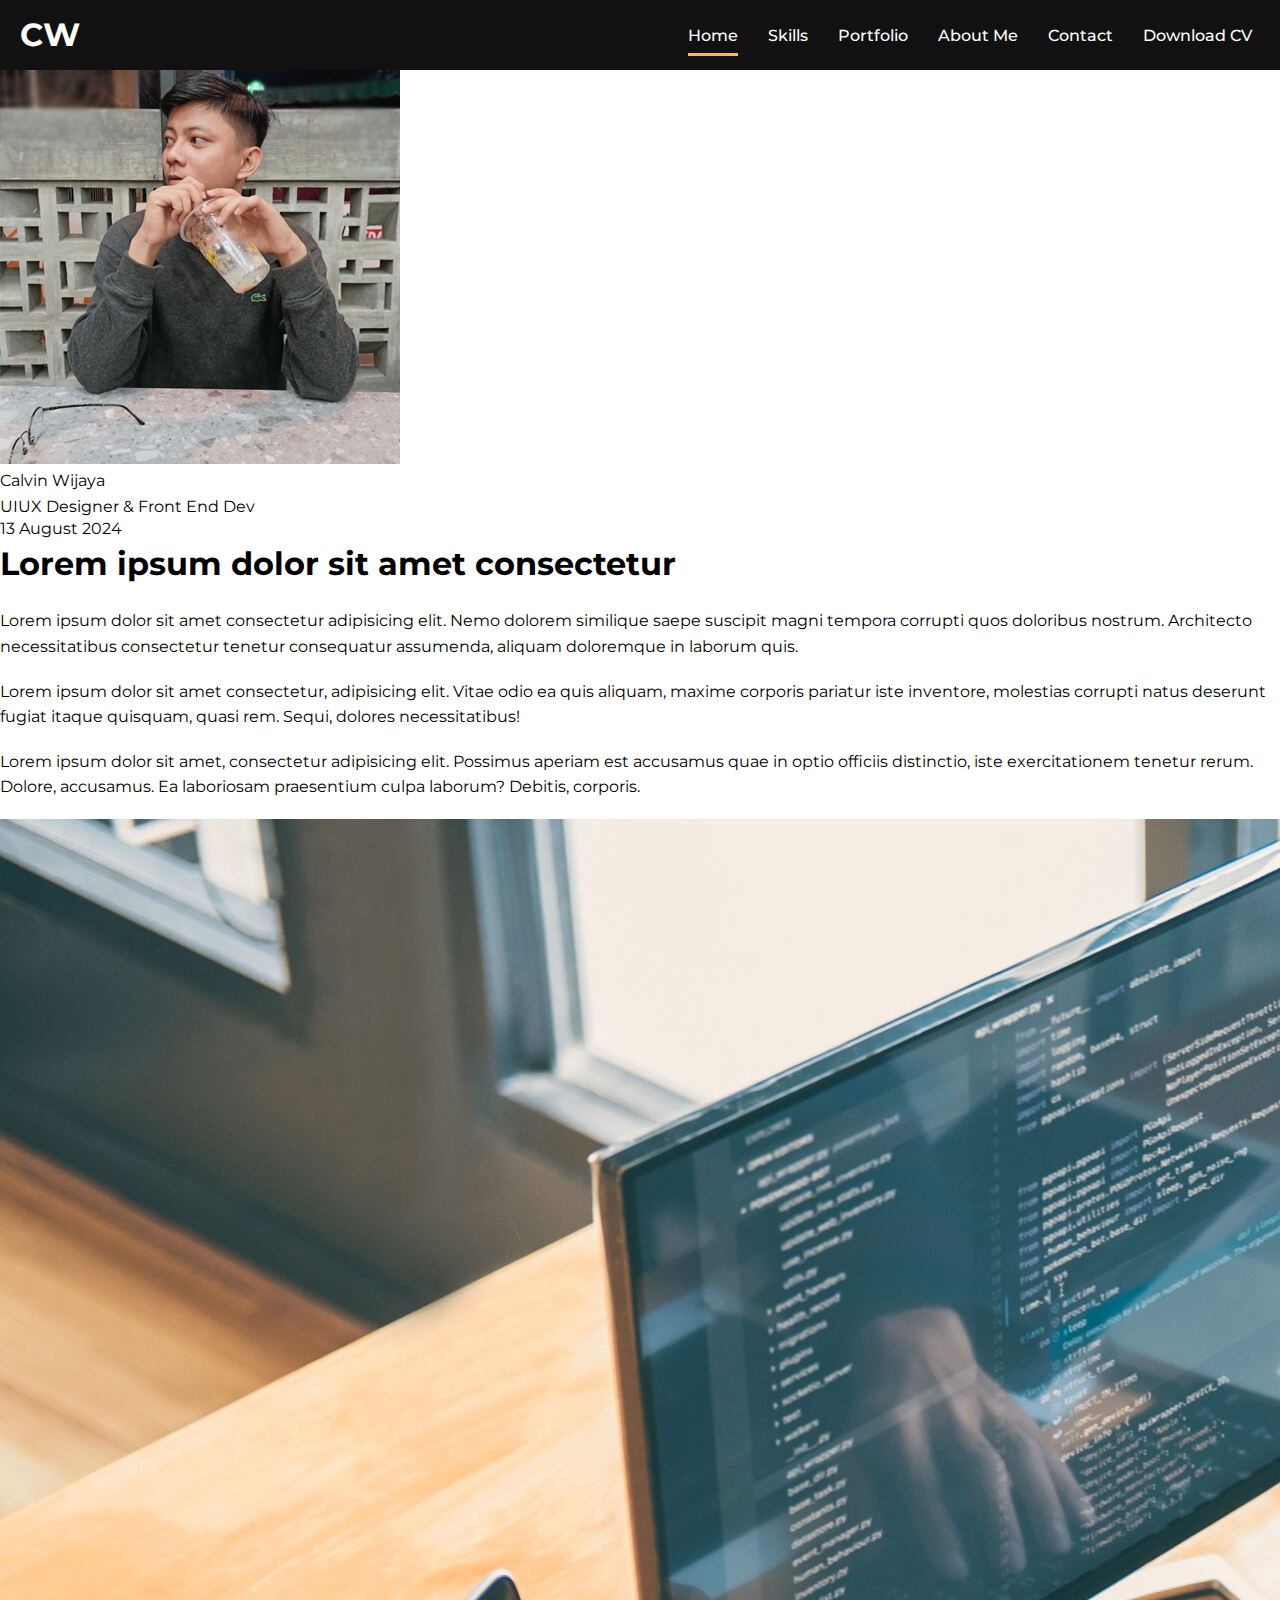
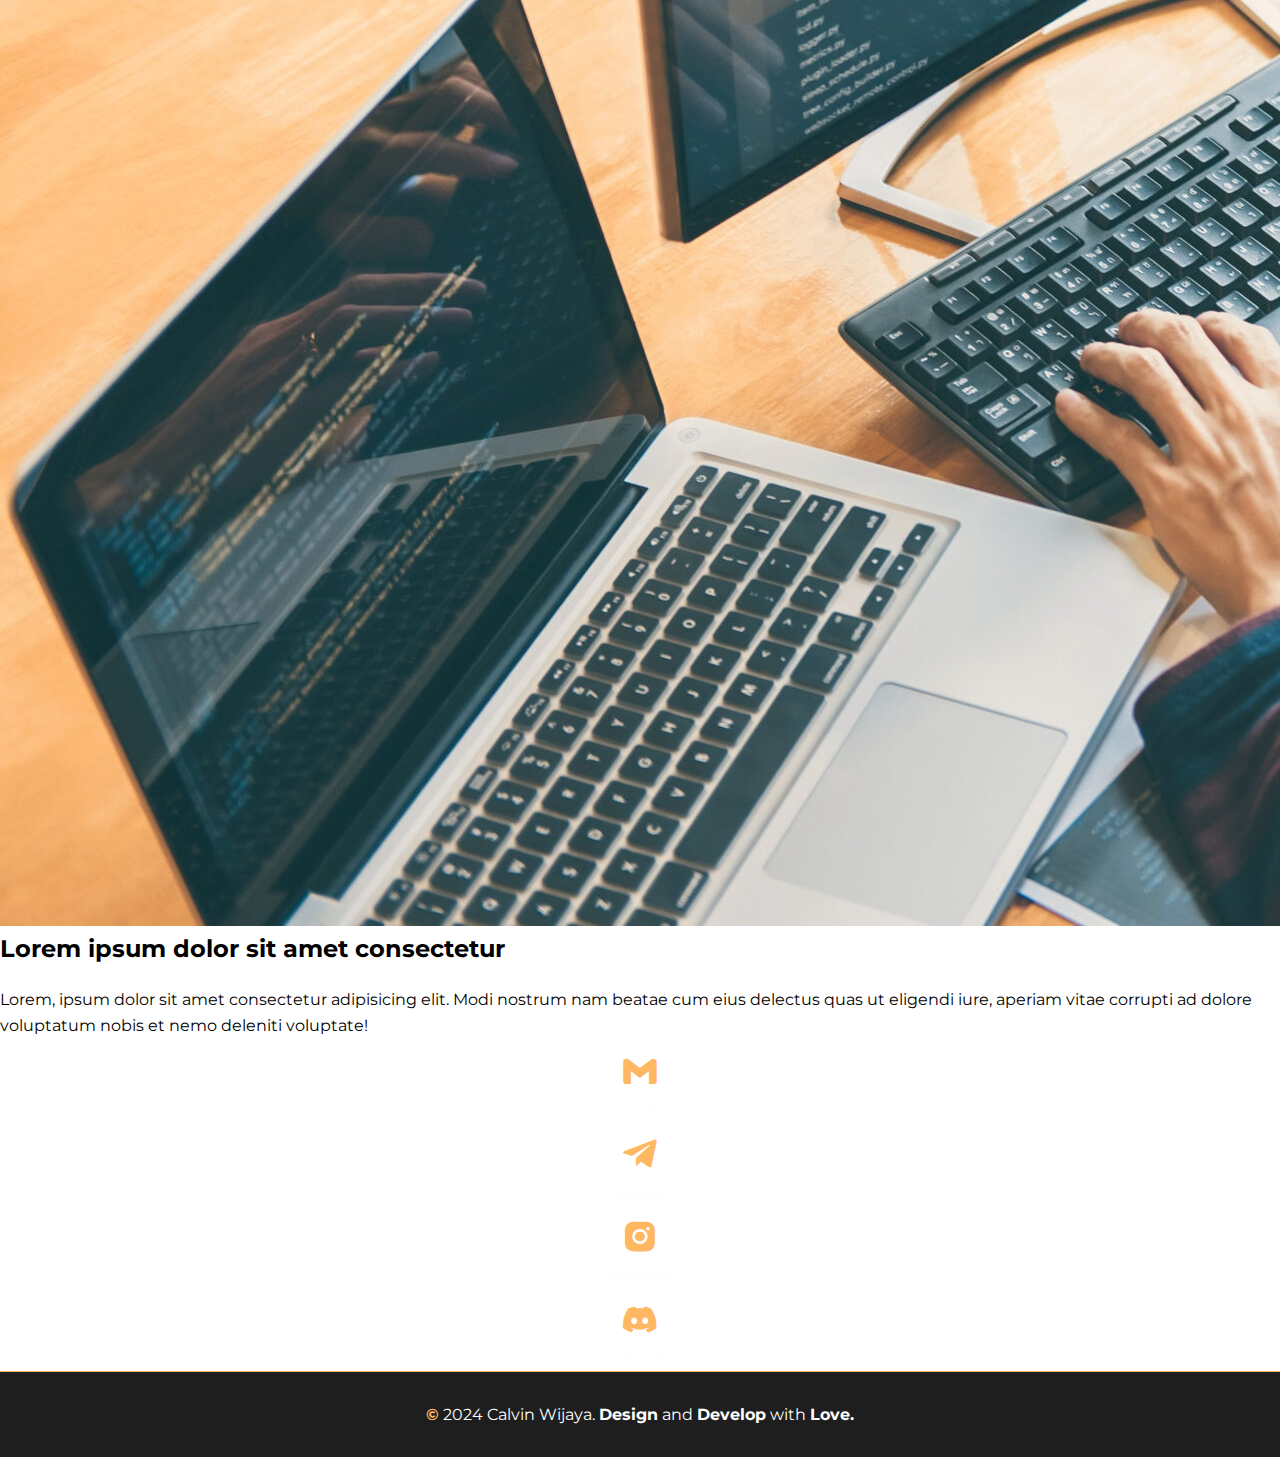
==== projects.html @ 108aa11a "Add files via upload" ====
<!DOCTYPE html>
<html lang="en">
<head>
    <meta charset="UTF-8">
    <meta name="viewport" content="width=device-width, initial-scale=1.0">
    <title>Calvin Wijaya</title>
    <link href='https://unpkg.com/boxicons@2.1.4/css/boxicons.min.css' rel='stylesheet'>
    <link href="https://fonts.googleapis.com/css2?family=Montserrat:ital,wght@0,100..900;1,100..900&display=swap" rel="stylesheet">
    <link rel="stylesheet" href="styles.css">
    <link rel="stylesheet" href="media.css">
    <link rel="stylesheet" href="projects.css">
    <link rel="shortcut icon" href="img/fav-icon.png" type="image/x-icon">
</head>
<body>
    <!-- header -->
    <header>
        <div class="header-wrapper">
            <div class="header-logo">
                <a href="index.html"><p>CW</p></a>
            </div>
            <nav>
                <ul>
                    <li><a href="index.html">Home</a></li>
                    <li><a href="index.html">Skills</a></li>
                    <li><a href="index.html">Portfolio</a></li>
                    <li><a href="index.html">About Me</a></li>
                    <li><a href="index.html">Contact</a></li>
                    <li><a href="#">Download CV</a></li>
                </ul>
            </nav>
            <!-- burger menu -->
            <div class="burger-menu">
                <span></span>
                <span></span>
                <span></span>
            </div>
        </div>
    </header>
    <!-- Article Section (Project Details) -->
    <article id="article">
        <section class="header">
            <h1>Lorem ipsum dolor sit amet consectetur adipisicing elit.</h1>
            <div class="profile">
                <img src="img/gambar1.png" alt="#">
                <div class="profile-intro">
                    <p>Calvin Wijaya</p>
                    <p>UIUX Designer & Front End Dev</p>
                    <time datetime="2023-11-22">13 August 2024</time>
                </div>
            </div>
        </section>
        <section class="article-container">
            <h2>Lorem ipsum dolor sit amet consectetur</h2>
            <br>
            <p>Lorem ipsum dolor sit amet consectetur adipisicing elit. Nemo dolorem similique saepe suscipit magni tempora corrupti quos doloribus nostrum. Architecto necessitatibus consectetur tenetur consequatur assumenda, aliquam doloremque in laborum quis.</p>
            <br>
            <p>Lorem ipsum dolor sit amet consectetur, adipisicing elit. Vitae odio ea quis aliquam, maxime corporis pariatur iste inventore, molestias corrupti natus deserunt fugiat itaque quisquam, quasi rem. Sequi, dolores necessitatibus!</p>
            <br>
            <p>Lorem ipsum dolor sit amet, consectetur adipisicing elit. Possimus aperiam est accusamus quae in optio officiis distinctio, iste exercitationem tenetur rerum. Dolore, accusamus. Ea laboriosam praesentium culpa laborum? Debitis, corporis.</p>
            <br>
            <img src="img/front end.jpg" alt="#" caption="Front End">
            <br>
            <h3>Lorem ipsum dolor sit amet consectetur</h3>
            <br>
            <p>Lorem, ipsum dolor sit amet consectetur adipisicing elit. Modi nostrum nam beatae cum eius delectus quas ut eligendi iure, aperiam vitae corrupti ad dolore voluptatum nobis et nemo deleniti voluptate!</p>
        </section>
        <!-- Contact Section -->
        <div class="contact-sct">
            <div class="icn-link">
                <i class='bx bxl-gmail'></i>
                <a href="mailto:awiwijaya123@gmail.com">Email</a>
            </div>
            <div class="icn-link">
                <i class='bx bxl-telegram'></i>
                <a href="https://t.me/calvinwijayaa" target="_blank" rel="noopener noreferrer">Telegram</a>
            </div>
            <div class="icn-link">
                <i class='bx bxl-instagram-alt'></i>
                <a href="https://www.instagram.com/calvinvijay14/" target="_blank" rel="noopener noreferrer">Instagram</a>
            </div>
            <div class="icn-link">
                <i class='bx bxl-discord-alt'></i>
                <a href="https://discordapp.com/users/calvinwijayaaa" target="_blank" rel="noopener noreferrer">Discord</a>
            </div>
        </div>
    </article>
    <!-- Footer -->
    <footer>
        <div class="footer-content">
            <p> <span class="copy">&copy;</span> 2024 Calvin Wijaya. <strong>Design</strong> and <strong>Develop</strong> with <strong>Love.</strong></p> 
        </div>
     </footer>

    <script src="script.js"></script>
</body>
---- styles.css ----
:root {
    --primary-color: #FFB762;   /* button color */
    --text-color: #FEFEFE;      /* text color */
    --bg-color-1: #111111;       /* background 1 */
    --bg-color-2: #1E1E1E;       /* background 2 */
  }

* {
    margin: 0;
    padding: 0;
    box-sizing: border-box;
    text-decoration: none;
    list-style: none;
  }

html, body {
    scroll-behavior: smooth;
    overflow-x: hidden;
    overflow-y: auto;
}

body {
    font-family: 'Montserrat', sans-serif;
    font-size: 1rem;
}

h1 {
    font-size: 2.5rem;
    line-height: 1.6;
}

h2 {
    font-size: 2rem;
    line-height: 1.6;
}

h3 {
    font-size: 1.5rem;
    line-height: 1.6;
}

p {
    font-size: 1rem;
    line-height: 1.6;
}

/* ---------------Header--------------- */
header {
    /* border: 3px solid red; */
    width: 100%;
    height: 70px;
    display: flex;
    padding: 10px;
    background: var(--bg-color-1);
    position: fixed;
    z-index: 10;
}

.header-wrapper {
    /* border: 3px solid blue; */
    padding: 10px;
    width: 100%;
    height: auto;
    display: flex;
    align-items: center;
    justify-content: space-between;
}

.header-logo {
    /* border: 3px solid red; */
    display: block;
    margin-right: 10px;
    cursor: pointer;
}

.header-logo p {
    color: var(--text-color);
    font-size: 2rem;
    font-weight: bold;
}

nav {
    display: inline-block;
    /* border: 3px solid red; */
}

nav ul {
    /* border: 3px solid red; */
    display: flex;
    gap: 14px;
}

nav ul li {
    /* border: 3px solid red; */
    padding: 8px;
}

nav ul li a {
    color: var(--text-color);
    font-weight: 500;
    border-bottom: 3px solid transparent;
    padding-bottom: 8px;
}

nav ul li a:hover {
    border-bottom: 3px solid var(--primary-color);
    padding-bottom: 8px;
}

nav ul li a:active {
    border-bottom: 3px solid var(--primary-color);
    padding-bottom: 8px;
    color: #dddddd;
    background: transparent;
    transform: scale(0.98);
}

nav ul li:first-child a {
    border-bottom: 3px solid var(--primary-color);
    padding-bottom: 8px;
}

/* Burger menu */
.burger-menu {
    display: none;
    cursor: pointer;
    z-index: 100;
}

.burger-menu span {
    display: block;
    width: 24px;
    height: 2px;
    margin: 5px auto;
    background: var(--text-color);
    transition: all 0.3s ease-in-out;
}

.burger-menu.active span:nth-child(1) {
    transform: translateY(8px) rotate(45deg);
}

.burger-menu.active span:nth-child(2) {
    opacity: 0;
}

.burger-menu.active span:nth-child(3) {
    transform: translateY(-6px) rotate(-45deg);
}

/* ---------------Main Section--------------- */

main {
    background: var(--bg-color-1);
    /* border: 3px solid red; */
    height: auto;
    display: flex;
    margin-top: 70px;
}

.main-wrapper {
    /* border: 3px solid red; */
    padding: 10px;
}

.main-content {
    /* border: 3px solid blue; */
    padding: 10px;
    display: flex;
    flex-wrap: wrap-reverse;
    align-items: center;
    justify-content: center;
    gap: 32px;
}

.main-intro {
    /* border: 3px solid red; */
    padding: 10px;
    width: 60%;
    color: var(--text-color);
    display: flex;
    flex-direction: column;
    justify-content: center;
    gap: 14px;
}

.main-intro h2 {
    color: var(--primary-color);
}

.main-intro button {
    width: 120px;
    height: 42px;
    color: var(--primary-color);
    font-size: 0.8em;
    font-weight: bold;
    background: transparent;
    border: 2.5px solid var(--primary-color);
    cursor: pointer;
    box-shadow: inset 0 0 0 0 transparent;
    transition: ease-out 0.4s;
}

.main-intro button:hover {
    color: var(--bg-color-1);
    box-shadow: inset 143px 0 0 0 var(--primary-color);
}

.main-intro button:active {
    background: var(--primary-color);
    color: var(--bg-color-1);
    transform: scale(0.98);
    transition: all 0.1s ease-in;
}

.main-img img {
    width: 300px;
    height: 300px;
    border: 2.5px solid var(--primary-color);
    padding: 10px;
    border-radius: 50%;
    cursor: pointer;
    animation: spin 5s linear;
    box-shadow: -1px 3px 19px -3px rgba(255,199,0,0.55);
}

@keyframes spin {
    from {transform: rotate(0deg);}
    to {transform: rotate(360deg);}
}

/* --------------- Skills Section --------------- */

.skills {
    /* border: 3px solid red; */
    width: 100%;
    height: auto;
    padding: 10px;
    background: var(--bg-color-2);
    color: var(--text-color);
}

.skills-wrapper {
    /* border: 3px solid red; */
    padding: 10px;
    display: flex;
    flex-direction: column;
    align-items: center;
    justify-content: center;
}

.skills-intro {
    /* border: 3px solid red; */
    padding: 10px;
    width: 100%;
    display: flex;
    flex-direction: column;
    align-items: center;
    justify-content: center;
    gap: 14px;
}

.skills-paragraph-text {
    color: var(--primary-color);
    font-weight: bold;
}

/* Card Section */

.skills-list-wrapper {
    /* border: 3px solid blue; */
    padding: 10px;
    margin: 10px;
    display: flex;
    flex-direction: column;
    gap: 14px;
}

.hard-skills {
    /* border: 3px solid red; */
    padding: 10px;
}

.skill-text {
    /* border: 3px solid red; */
    padding: 10px;
    display: flex;
    width: fit-content;
    margin: 0 auto;
}

.hard-skill-paragraph {
    color: var(--primary-color);
    font-weight: bold;
}

/* Skills Card */
.skills-card-wrapper {
    /* border: 3px solid red; */
    padding: 10px;
    margin: 10px;
    display: flex;
    flex-direction: row;
    flex-wrap: wrap;
    align-items: center;
    justify-content: center;
}

.skills-card {
    border: 1.5px solid rgba(255, 217, 79, 0.485);
    border-radius: 2px;
    background: rgba( 0, 0, 0, 0.1 );
    box-shadow: 0 8px 32px 0 rgba(242, 181, 14, 0.164);
    backdrop-filter: blur( 4.5px );
    -webkit-backdrop-filter: blur( 4.5px );
    border-radius: 10px;
    padding: 20px;
    margin: 10px;
    width: 300px;
    height: auto;
    display: flex;
    flex-direction: column;
    justify-content: center;
    gap: 8px;
    transform: scale(0.94);
}

.skills-card:hover {
    transform: scale(0.98);
    transition: all 0.3s ease-in-out;
}

.card-title {
    /* border: 3px solid blue; */
    padding: 10px;
    color: var(--primary-color);
    font-weight: bold;
    display: flex;
    align-items: center;
    justify-content: center;
    
}

.skills-card .bx {
    /* border: 3px solid red; */
    color: var(--text-color);
    padding: 10px;
    margin: 8px auto;
    font-size: 3rem;
    display: flex;
    align-items: center;
    justify-content: center;
}

/* PROGRESS BAR */

.container {
    background: rgba(255,255,255,0.1);
    justify-content: flex-start;
    border-radius: 100px;
    align-items: center;
    position: relative;
    padding: 0 2px;
    display: flex;
    height: 20px;
    width: 100%;
    /* border: 3px solid red; */
}

.skill {
    animation: load 3s normal forwards;
    border-radius: 100px;
    background: var(--primary-color);
    text-align: right;
    padding: 1% 2% 1% 2%;
    color: var(--bg-color-1);
    font-size: 10px;
    font-weight: bold;
    height: 15px;
    width: 0;
    box-shadow: -1px 3px 19px -3px rgba(255,199,0,0.55);
}
/* ------(HARD SKILL)----- */
/* ---Front End Part--- */
.html {
    width: 90%;
}

.CSS {
    width: 70%;
}

.Javascript {
    width: 40%;
}

/* ---UIUX Part--- */
.UI {
    width: 75%;
}

.UX {
    width: 70%;
}

.research {
    width: 80%;
}

/* ---Other Part--- */
.Copywriting {
    width: 70%;
}

.AI {
    width: 80%;
}

.marketing {
    width: 70%;
}

/* ------(SOFT SKILL)------ */
/* ---Interpersonal--- */
.com {
    width: 90%;
}

.tw {
    width: 80%;
}

.emp {
    width: 75%;
}

/* ---Personal--- */
.pb {
    width: 80%;
}

.dm {
    width: 75%;
}

.tm {
    width: 85%;
}

/* ---Other--- */
.crea {
    width: 85%;
}

.ct {
    width: 80%;
}

.la {
    width: 75%;
}

@keyframes load {
    0% { width: 0; }
    40% { width: 100%; }
  }

/* --------------- Portfolio Section --------------- */

.portfolio {
    background: var(--bg-color-1);
    /* border: 3px solid red; */
    width: 100%;
    height: auto;
    color: var(--text-color);
}

.portfolio-wrapper {
    /* border: 3px solid red; */
    padding: 10px;
}

.portfolio-content {
    /* border: 3px solid red; */
    padding: 10px;
    display: flex;
    flex-direction: column;
    align-items: center;
    justify-content: center;
}

.portfolio-intro-text {
    /* border: 3px solid red; */
    padding: 10px;
    display: flex;
    flex-direction: column;
    align-items: center;
    justify-content: center;
    width: 100%;
    gap: 14px;
}

.portfolio-intro-text .port-title-paragraph {
    color: var(--primary-color);
    font-weight: bold;
}

/* ------Portfolio Project Section------ */

.port-nav {
    /* border: 3px solid blue; */
    padding: 10px;
    margin: 10px;
    display: flex;
    flex-direction: column;
    align-items: center;
    justify-content: center;
    gap: 14px;
}

.port-nav ul {
    /* border: 3px solid red; */
    display: flex;
    align-items: center;
    justify-content: center;
    gap: 28px;
    width: 572px;
    height: 18px;
    padding: 10px;
    margin: 10px;
}

/* Port Nav Section */
.port-nav ul li a {
    color: var(--text-color);
    font-weight: bold;
    border-bottom: 2px solid transparent;
    padding-bottom: 8px;
    transition: border-bottom 0.3s ease-in-out;
}

.port-nav ul li a:active {
    color: #dddddd;
    background: transparent;
    border-bottom: 2px solid var(--primary-color);
    padding-bottom: 8px;
    transform: scale(0.98);
}

.port-nav ul li a:hover {
    color: #eeeeee;
    border-bottom: 2px solid var(--primary-color);
    padding-bottom: 8px;
}

/* Port Category */
.portfolio-items {
    /* border: 3px solid red; */
    padding: 10px;
    display: flex;
    flex-direction: row;
    flex-wrap: wrap;
    align-items: center;
    justify-content: center;
    gap: 14px;
}

.category {
    border: 1.5px solid rgba(255, 217, 79, 0.485);
    border-radius: 2px;
    background: rgba( 0, 0, 0, 0.1 );
    box-shadow: 0 8px 32px 0 rgba(242, 181, 14, 0.164);
    backdrop-filter: blur( 4.5px );
    -webkit-backdrop-filter: blur( 4.5px );
    width: 280px;
    height: 250px;
    padding: 10px;
    display: flex;
    flex-direction: column;
    justify-content: center;
    text-align: center;
    font-weight: bold;
    transition: all 0.3s ease-in-out;
    overflow: hidden;
}

.category img {
    width: 250px;
    height: 200px;
    margin: 0 auto;
    padding-bottom: 10px;
}

/* --------------- About Me Section --------------- */

.about-me {
    /* border: 3px solid red; */
    background: var(--bg-color-2);
    width: 100%;
    height: auto;
    color: var(--text-color);
}

.aboutme-wrapper {
    /* border: 3px solid red; */
    padding: 10px;
}

.aboutme-content {
    /* border: 3px solid red; */
    padding: 10px;
    display: flex;
    flex-direction: column;
    align-items: center;
    justify-content: center;
}

.about-intro-text {
    /* border: 3px solid red; */
    padding: 10px;
    margin: 10px;
    width: fit-content;
    display: block;
    font-weight: bold;
    color: var(--primary-color);
}

.aboutme-intro {
    /* border: 3px solid red; */
    padding: 10px;
    display: flex;
    flex-direction: row;
    flex-wrap: wrap;
    align-items: center;
    justify-content: center;
    gap: 14px;
}

.aboutme-intro img {
    border: 2.5px solid var(--primary-color);
    padding: 10px;
    margin: 10px;
    width: 300px;
    height: 300px;
    border-radius: 50%;
    box-shadow: -1px 3px 19px rgba(255,199,0,0.55);
    transition: 0.3s ease-in-out
}

.aboutme-intro img:hover {
    transform: rotate(15deg);
}

.aboutme-intro img:active {
    transform: rotate(10deg);
    cursor: pointer;
}

.aboutme-text {
    /* border: 3px solid red; */
    padding: 10px;
    margin: 10px;
    width: 60%;
}

/* --------------- Contact Section --------------- */

.contact {
    /* border: 3px solid red; */
    background: var(--bg-color-1);
    color: var(--text-color);
}

.contact-wrapper {
    /* border: 3px solid red; */
    padding: 10px;
    display: flex;
    flex-direction: column;
    align-items: center;
    justify-content: center;
}

.contact-intro {
    /* border: 3px solid red; */
    padding: 10px;
    font-weight: bold;
    color: var(--primary-color);
}

.contact-content {
    /* border: 3px solid blue; */
    padding: 10px;
    margin: 10px;
    display: flex;
    flex-direction: row;
    flex-wrap: wrap-reverse;
    align-items: center;
    justify-content: center;
}

.contact-text {
    /* border: 3px solid red; */
    padding: 10px;
    width: 60%;
    display: flex;
    flex-direction: column;
    align-items: center;
}

.contact-text h2 {
    /* border: 3px solid red; */
    padding: 10px;
}

.contact-text p {
    /* border: 3px solid red; */
    padding: 10px;
}

.sc-icn {
    /* border: 3px solid red; */
    padding: 10px;
    display: flex;
    flex-wrap: wrap;
    justify-content: center;
    align-items: center;
    gap: 40px;
}

.bx {
    /* border: 3px solid red; */
    font-size: 2.5rem;
    padding: 8px;
    color: var(--primary-color);
}

.icn-link {
    /* border: 3px solid red; */
    padding: 4px;
    display: flex;
    flex-direction: column;
    align-items: center;
    justify-content: center;
    cursor: pointer;
    gap: 4px;
}

.icn-link a {
    color: var(--text-color);
    font-size: 0.8rem;
}

.icn-link:hover {
    transform: scale(0.95);
    transition: all 0.3s ease-in-out;
}

.icn-link:active {
    transform: scale(0.80);
}

button {
    width: 142px;
    height: 48px;
    margin-top: 10px;
    color: var(--primary-color);
    font-size: 1em;
    font-weight: bold;
    background: transparent;
    border: 2.5px solid var(--primary-color);
    cursor: pointer;
    box-shadow: inset 0 0 0 0 transparent;
    transition: ease-out 0.4s;
}

button:hover {
    color: var(--bg-color-1);
    box-shadow: inset 143px 0 0 0 var(--primary-color);
}

button:active {
    background: var(--primary-color);
    color: var(--bg-color-1);
    transform: scale(0.98);
    transition: all 0.1s ease-in;
}

.contact-img {
    /* border: 3px solid red; */
    padding: 10px;
    margin: 10px;
}

.contact-img img {
    width: 300px;
    height: 300px;
    border: 2.5px solid var(--primary-color);
    border-radius: 50%;
    padding: 10px;
    box-shadow: -1px 3px 19px rgba(255,199,0,0.55);
}

/* --------------- Footer Section --------------- */

footer {
    /* border: 3px solid red; */
    background: var(--bg-color-2);
    padding: 10px;
    display: flex;
    align-items: center;
    justify-content: center;
    color: var(--text-color);
    border-top: 1.5px solid var(--primary-color);
}

.footer-content {
    /* border: 3px solid red; */
    padding: 10px;
    margin: 10px;
    text-align: center;
}

.copy {
    color: var(--primary-color);
    font-weight: bold;
}
---- media.css ----
/* ------Desktop Size------ */
@media (max-width: 1100px) {
    .skills-card {
        width: 250px;
        height: 280px;
        gap: 4px;
    }

    .skills-card .bx {
        font-size: 2rem;
    }

    .skills-card p {
        font-size: 0.8rem;
    }

    h1 {
        font-size: 2.3rem;
        line-height: 1.6;
    }
    
    h2 {
        font-size: 1.8rem;
        line-height: 1.6;
    }
    
    h3 {
        font-size: 1.3rem;
        line-height: 1.6;
    }
    
    p {
        font-size: 1rem;
        line-height: 1.6;
    }

    .sc-icn {
        gap: 32px;
    }
}

/* ------Tablet Size------ */

@media (max-width: 865px) {
    .main-intro {
        width: 100%;
    }

    .main-intro h3 {
        text-align: center;
    }

    .main-intro h2 {
        text-align: center;
    }

    .main-intro button {
        margin: 0 auto;
    }

    .main-img img {
        width: 250px;
        height: 250px;
    }

    .aboutme-intro img {
        width: 250px;
        height: 250px;
    }

    .contact-img img {
        width: 250px;
        height: 250px;
    }

    .aboutme-text {
        width: 100%;
    }

    .sc-icn {
        gap: 24px;
    }

    .bx {
        font-size: 2rem;
       }
}

@media (max-width: 786px) {

    h1 {
        font-size: 2rem;
        line-height: 1.6;
    }
    
    h2 {
        font-size: 1.6rem;
        line-height: 1.6;
    }
    
    h3 {
        font-size: 1.3rem;
        line-height: 1.6;
    }
    
    p {
        font-size: 1rem;
        line-height: 1.6;
    }

   nav {
    padding: 10px;
    position: absolute;
    right: 0;
    top: 65px;
    width: 100%;
    background: var(--bg-color-1);
    z-index: 10;
    overflow: hidden;
   }

   nav ul {
    display: none;
   }

   nav ul.active {
    display: flex;
    flex-direction: column;
    padding: 10px;
    animation: fadeIn 1s;
   }

   @keyframes fadeIn {
    from {
      opacity: 0;
      transform: translateY(-20);
    }
    to {
      opacity: 1;
      transform: translateY(0);
    }
  }

   nav ul li {
    border-bottom: 1.5px solid var(--primary-color);
    padding: 10px;
    border-radius: 1px;
    display: flex;
    align-items: center;
    justify-content: center;
   }

   nav ul li a {
    border: none;
   }

   .burger-menu {
    display: block;
   }

   nav ul li:first-child a {
    border-bottom: none;
   }

   nav ul li a:active {
    border-bottom: none;
    padding-bottom: none;
   }

   nav ul li a:hover {
    border-bottom: none;
    padding-bottom: none;
   }

   .contact-text {
    width: 100%;
   }

   .portfolio-intro-text h2 {
    text-align: center;
   }

}

/* ------Mobile Size------ */

@media (max-width: 475px) {

    .main-img img {
        width: 225px;
        height: 225px;
    }

    .aboutme-intro img {
        width: 225px;
        height: 225px;
    }

    .contact-img img {
        width: 225px;
        height: 225px;
    }

    h1 {
        font-size: 2rem;
        line-height: 1.6;
    }
    
    h2 {
        font-size: 1.5rem;
        line-height: 1.6;
    }
    
    h3 {
        font-size: 1.3rem;
        line-height: 1.6;
    }
    
    p {
        font-size: 1rem;
        line-height: 1.6;
    }

    .skills-paragraph-text h2 {
        text-align: center;
    }

    .portfolio-intro-text h2 {
        text-align: center;
    }

    .aboutme-intro img {
        width: 250px;
        height: 250px;
    }

    .contact-img img  {
        width: 250px;
        height: 250px;
    }

    .contact-text h2 {
        text-align: center;
    }

    .sc-icn {
        gap: 14px;
    }

    .sc-icn .bx {
        font-size: 1.5rem;
    }

    .icn-link a {
        font-size: 0.7rem;
    }

    .footer-content {
        font-size: 0.4rem;
    }
}

@media (max-width: 370px) {

    .main-img img {
        width: 200px;
        height: 200px;
    }

    .aboutme-intro img {
        width: 200px;
        height: 200px;
    }

    .contact-img img {
        width: 200px;
        height: 200px;
    }

    .bx {
        font-size: 1rem;
    }

    .icn-link a {
        font-size: 0.6rem;
    }
}
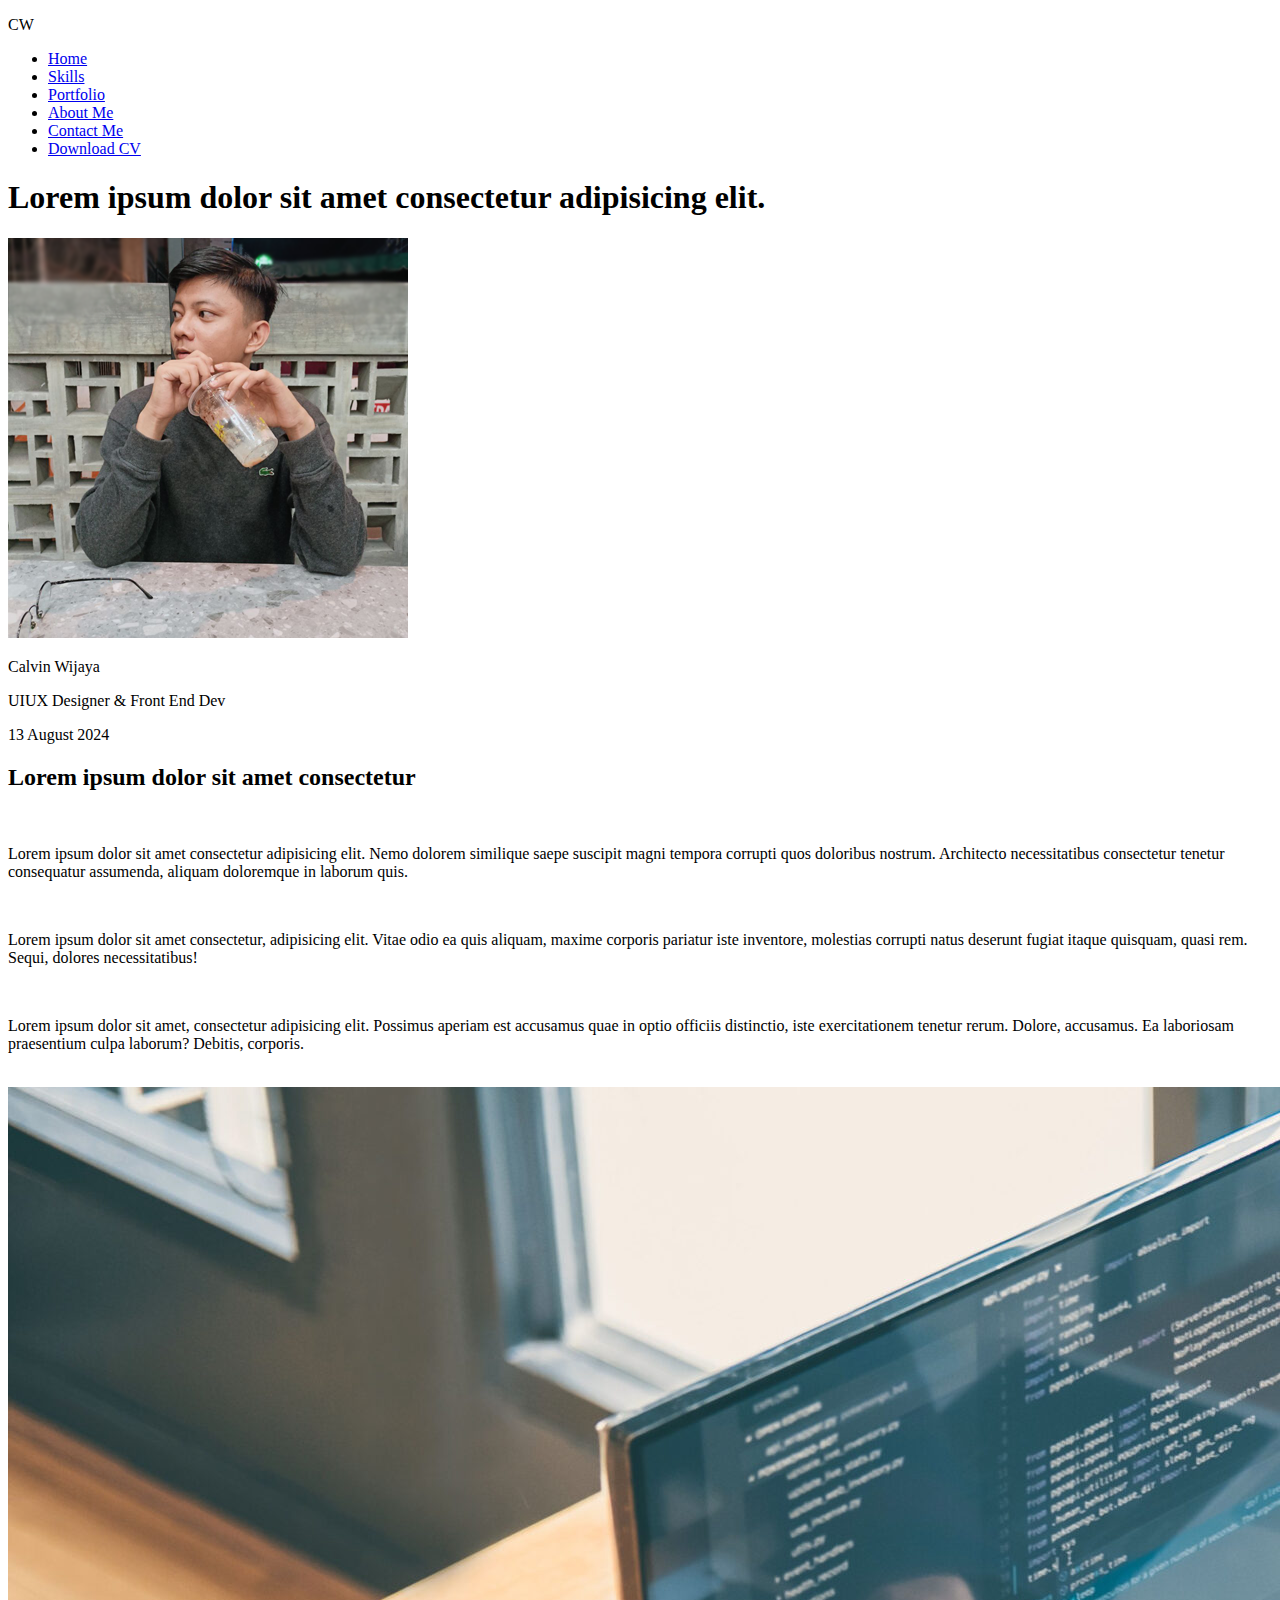
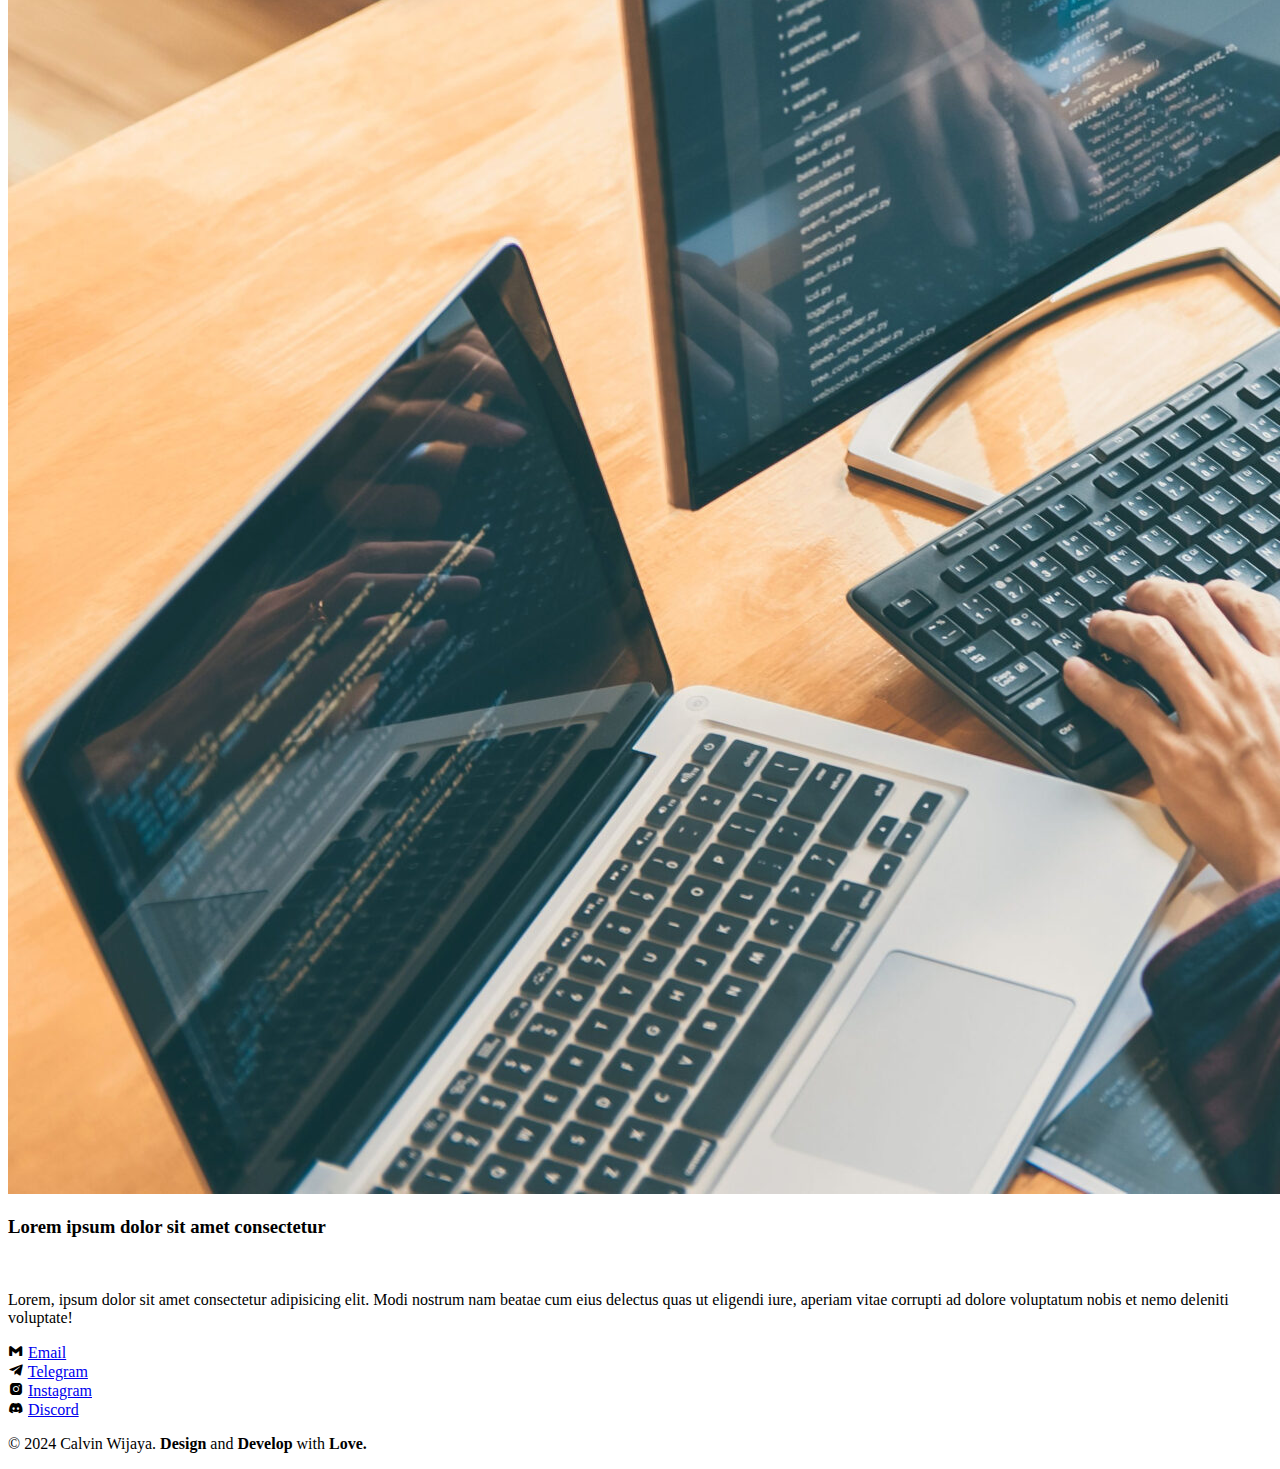
==== commit 56cda73b: "Update projects.html" ====
--- a/projects.html
+++ b/projects.html
@@ -1,40 +1,38 @@
 <!DOCTYPE html>
 <html lang="en">
+
 <head>
     <meta charset="UTF-8">
     <meta name="viewport" content="width=device-width, initial-scale=1.0">
-    <title>Calvin Wijaya</title>
+    <title>Document</title>
     <link href='https://unpkg.com/boxicons@2.1.4/css/boxicons.min.css' rel='stylesheet'>
-    <link href="https://fonts.googleapis.com/css2?family=Montserrat:ital,wght@0,100..900;1,100..900&display=swap" rel="stylesheet">
-    <link rel="stylesheet" href="styles.css">
+    <link href="https://fonts.googleapis.com/css2?family=Montserrat:ital,wght@0,100..900;1,100..900&display=swap"
+        rel="stylesheet">
+    <link rel="stylesheet" href="style.css">
     <link rel="stylesheet" href="media.css">
-    <link rel="stylesheet" href="projects.css">
-    <link rel="shortcut icon" href="img/fav-icon.png" type="image/x-icon">
 </head>
+
 <body>
-    <!-- header -->
-    <header>
-        <div class="header-wrapper">
-            <div class="header-logo">
-                <a href="index.html"><p>CW</p></a>
-            </div>
-            <nav>
-                <ul>
-                    <li><a href="index.html">Home</a></li>
-                    <li><a href="index.html">Skills</a></li>
-                    <li><a href="index.html">Portfolio</a></li>
-                    <li><a href="index.html">About Me</a></li>
-                    <li><a href="index.html">Contact</a></li>
-                    <li><a href="#">Download CV</a></li>
-                </ul>
-            </nav>
-            <!-- burger menu -->
-            <div class="burger-menu">
-                <span></span>
-                <span></span>
-                <span></span>
-            </div>
+    <!-- Navigation Section -->
+    <header class="nav-menu" id="#header">
+        <div class="my-logo">
+            <p>CW</p>
         </div>
+        <div class="burger-menu">
+            <span></span>
+            <span></span>
+            <span></span>
+        </div>
+        <nav class="menu-list">
+            <ul>
+                <li><a href="#main">Home</a></li>
+                <li><a href="#skills">Skills</a></li>
+                <li><a href="#portfolio">Portfolio</a></li>
+                <li><a href="#about-me">About Me</a></li>
+                <li><a href="#contact">Contact Me</a></li>
+                <li><a href="#">Download CV</a></li>
+            </ul>
+        </nav>
     </header>
     <!-- Article Section (Project Details) -->
     <article id="article">
@@ -92,4 +90,4 @@
      </footer>
 
     <script src="script.js"></script>
-</body>+</body>
--- a/media.css
+++ b/media.css
@@ -1,21 +1,7 @@
-/* ------Desktop Size------ */
-@media (max-width: 1100px) {
-    .skills-card {
-        width: 250px;
-        height: 280px;
-        gap: 4px;
-    }
-
-    .skills-card .bx {
+/* ------Laptop Size------ */
+@media (max-width: 1024px) {
+    h1 {
         font-size: 2rem;
-    }
-
-    .skills-card p {
-        font-size: 0.8rem;
-    }
-
-    h1 {
-        font-size: 2.3rem;
         line-height: 1.6;
     }
     
@@ -25,89 +11,85 @@
     }
     
     h3 {
-        font-size: 1.3rem;
+        font-size: 1.5rem;
         line-height: 1.6;
     }
     
     p {
-        font-size: 1rem;
-        line-height: 1.6;
-    }
-
-    .sc-icn {
-        gap: 32px;
-    }
+        font-size: 0.8rem;
+        line-height: 1.6;
+    }
+
+    .main-img img {
+        width: 285px;
+        height: 285px;
+    }
+
+    .skills-card {
+        width: 290px;
+    }
+
+    .aboutme-intro img {
+        width: 285px;
+        height: 285px;
+    }
+
+    .contact-img img {
+        width: 285px;
+        height: 285px;
+    }
+
+    .icn-link {
+        flex-direction: column;
+    }
+
 }
 
 /* ------Tablet Size------ */
-
-@media (max-width: 865px) {
+@media (max-width: 992px) {
     .main-intro {
         width: 100%;
-    }
-
-    .main-intro h3 {
-        text-align: center;
-    }
-
-    .main-intro h2 {
-        text-align: center;
-    }
-
+        /* margin: 0 auto; */
+    }
+    
     .main-intro button {
         margin: 0 auto;
     }
-
+    
+    .aboutme-text {
+        width: 100%;
+    }
+    
+    .contact-text {
+        width: 100%;
+       }
+    
+    .contact-text h3 {
+        margin: 0 auto;
+    }
+    
+    .sc-icn {
+        margin: 0 auto;
+    }
+    
     .main-img img {
         width: 250px;
         height: 250px;
     }
-
+    
     .aboutme-intro img {
         width: 250px;
         height: 250px;
     }
-
+    
     .contact-img img {
         width: 250px;
         height: 250px;
     }
 
-    .aboutme-text {
-        width: 100%;
-    }
-
-    .sc-icn {
-        gap: 24px;
-    }
-
-    .bx {
-        font-size: 2rem;
-       }
-}
-
-@media (max-width: 786px) {
-
-    h1 {
-        font-size: 2rem;
-        line-height: 1.6;
-    }
-    
-    h2 {
-        font-size: 1.6rem;
-        line-height: 1.6;
-    }
-    
-    h3 {
-        font-size: 1.3rem;
-        line-height: 1.6;
-    }
-    
-    p {
-        font-size: 1rem;
-        line-height: 1.6;
-    }
-
+}
+
+@media (max-width: 768px) {
    nav {
     padding: 10px;
     position: absolute;
@@ -172,100 +154,107 @@
     padding-bottom: none;
    }
 
+   .main-intro {
+    width: 100%;
+   }
+
+   .aboutme-intro {
+    gap: 28px;
+   }
+
+   .contact-content {
+    gap: 28px;
+   }
+
+   .main-intro button {
+    margin: 0 auto;
+   }
+
+   .aboutme-text {
+    width: 100%;
+   }
+
    .contact-text {
     width: 100%;
    }
 
-   .portfolio-intro-text h2 {
-    text-align: center;
-   }
+   .contact-text h3 {
+    margin: 0 auto;
+   }
+
+   .sc-icn {
+    margin: 0 auto;
+   }
+
+   .main-img img {
+    width: 225px;
+    height: 225px;
+    }
+
+    .aboutme-intro img {
+    width: 225px;
+    height: 225px;
+    }
+
+    .contact-img img {
+    width: 225px;
+    height: 225px;
+    }
 
 }
 
 /* ------Mobile Size------ */
 
-@media (max-width: 475px) {
-
-    .main-img img {
-        width: 225px;
-        height: 225px;
-    }
-
-    .aboutme-intro img {
-        width: 225px;
-        height: 225px;
-    }
-
-    .contact-img img {
-        width: 225px;
-        height: 225px;
-    }
-
+@media (max-width: 425px) {
     h1 {
-        font-size: 2rem;
+        font-size: 1.6rem;
         line-height: 1.6;
     }
     
     h2 {
-        font-size: 1.5rem;
+        font-size: 1.4rem;
         line-height: 1.6;
     }
     
     h3 {
-        font-size: 1.3rem;
+        font-size: 1.2rem;
         line-height: 1.6;
     }
     
     p {
-        font-size: 1rem;
-        line-height: 1.6;
-    }
-
-    .skills-paragraph-text h2 {
+        font-size: 0.8rem;
+        line-height: 1.6;
+    }
+
+    main .bx {
+        font-size: 1.8rem;
+        right: 10px;
+    }
+
+    .main-wrapper {
+        width: 100%;
+    }
+
+    .main-intro h2 {
         text-align: center;
     }
 
-    .portfolio-intro-text h2 {
+    .main-intro h3 {
         text-align: center;
     }
-
-    .aboutme-intro img {
-        width: 250px;
-        height: 250px;
-    }
-
-    .contact-img img  {
-        width: 250px;
-        height: 250px;
-    }
-
-    .contact-text h2 {
-        text-align: center;
-    }
-
-    .sc-icn {
-        gap: 14px;
-    }
-
-    .sc-icn .bx {
-        font-size: 1.5rem;
-    }
-
-    .icn-link a {
-        font-size: 0.7rem;
-    }
-
-    .footer-content {
-        font-size: 0.4rem;
-    }
-}
-
-@media (max-width: 370px) {
 
     .main-img img {
         width: 200px;
         height: 200px;
     }
+    
+    .aboutme-intro {
+        gap: 24px;
+    }
+    
+    .contact-content {
+        gap: 24px;
+    }
 
     .aboutme-intro img {
         width: 200px;
@@ -277,11 +266,185 @@
         height: 200px;
     }
 
+    .skills-wrapper {
+        width: 100%;
+    }
+
+    .skills-card {
+        width: 250px;
+    }
+
+    .skills-card .bx {
+        font-size: 2rem;
+    }
+
+    .container {
+        height: 18px;
+    }
+
+    .skill {
+        height: 13px;
+        padding: 0.5% 1% 0.5% 1%;
+    }
+
+    .portfolio-content {
+        width: 100%;
+    }
+
+    .portfolio-intro-text h3 {
+        margin: 0 auto;
+    }
+
+    .aboutme-content {
+        width: 100%;
+    }
+
+    .contact-wrapper {
+        width: 100%;
+    }
+
+    .contact-text h3 {
+        text-align: center;
+    }
+
+    .sc-icn {
+        justify-content: center;
+    }
+
+    .bx {
+        padding: 2px;
+        font-size: 1.2rem;
+    }
+
+    .icn-link a {
+        font-size: 0.6rem;
+    }
+
+    .icn-link {
+        display: flex;
+        flex-direction: column;
+    }
+
+    .footer-content, p {
+        font-size: 0.6rem;
+    }
+
+}
+
+@media (max-width: 375px) {
+    .portfolio-intro-text h3 {
+        text-align: center;
+    }
+
     .bx {
         font-size: 1rem;
     }
 
     .icn-link a {
-        font-size: 0.6rem;
-    }
-}
+        font-size: 0.5rem;
+    }
+
+    .main-img img {
+        width: 170px;
+        height: 170px;
+    }
+
+    .aboutme-intro img {
+        width: 170px;
+        height: 170px;
+    }
+
+    .contact-img img {
+        width: 170px;
+        height: 170px;
+    }
+    
+       .aboutme-intro {
+        gap: 20px;
+    }
+    
+       .contact-content {
+        gap: 20px;
+    }
+}
+
+@media (max-width: 325px) {
+    main .bx {
+        font-size: 1.3rem;
+        right: 5px;
+    }
+
+    .sc-icn {
+        display: flex;
+        flex-wrap: nowrap;
+    }
+
+    .bx {
+        font-size: 0.8rem;
+    }
+
+    .icn-link a {
+        font-size: 0.3rem;
+    }
+    
+       .aboutme-intro {
+        gap: 16px;
+    }
+    
+       .contact-content {
+        gap: 16px;
+    }
+}
+
+/* ============ Project Section ============ */
+@media (max-width: 425px) {
+    .header {
+        width: 100%;
+    }
+
+    .profile {
+        justify-content: center;
+    }
+
+    .article-container {
+        width: 100%;
+    }
+
+    .profile img {
+        width: 75px;
+        height: 75px;
+    }
+
+    .contact-sct {
+        gap: 20px;
+    }   
+}
+
+@media (max-width: 325px) {
+    .profile-intro p {
+        font-size: 0.4rem;
+    }
+
+    .profile-intro time {
+        font-size: 0.4rem;
+    }
+
+    .profile img {
+        width: 65px;
+        height: 65px;
+    }
+
+    .contact-sct {
+        /* border: 3px solid green; */
+        gap: 12px;
+        display: flex;
+        flex-wrap: nowrap;
+    }
+    
+}
+
+@media (max-width: 375px) {
+    .contact-sct {
+        gap: 16px;
+    }
+}
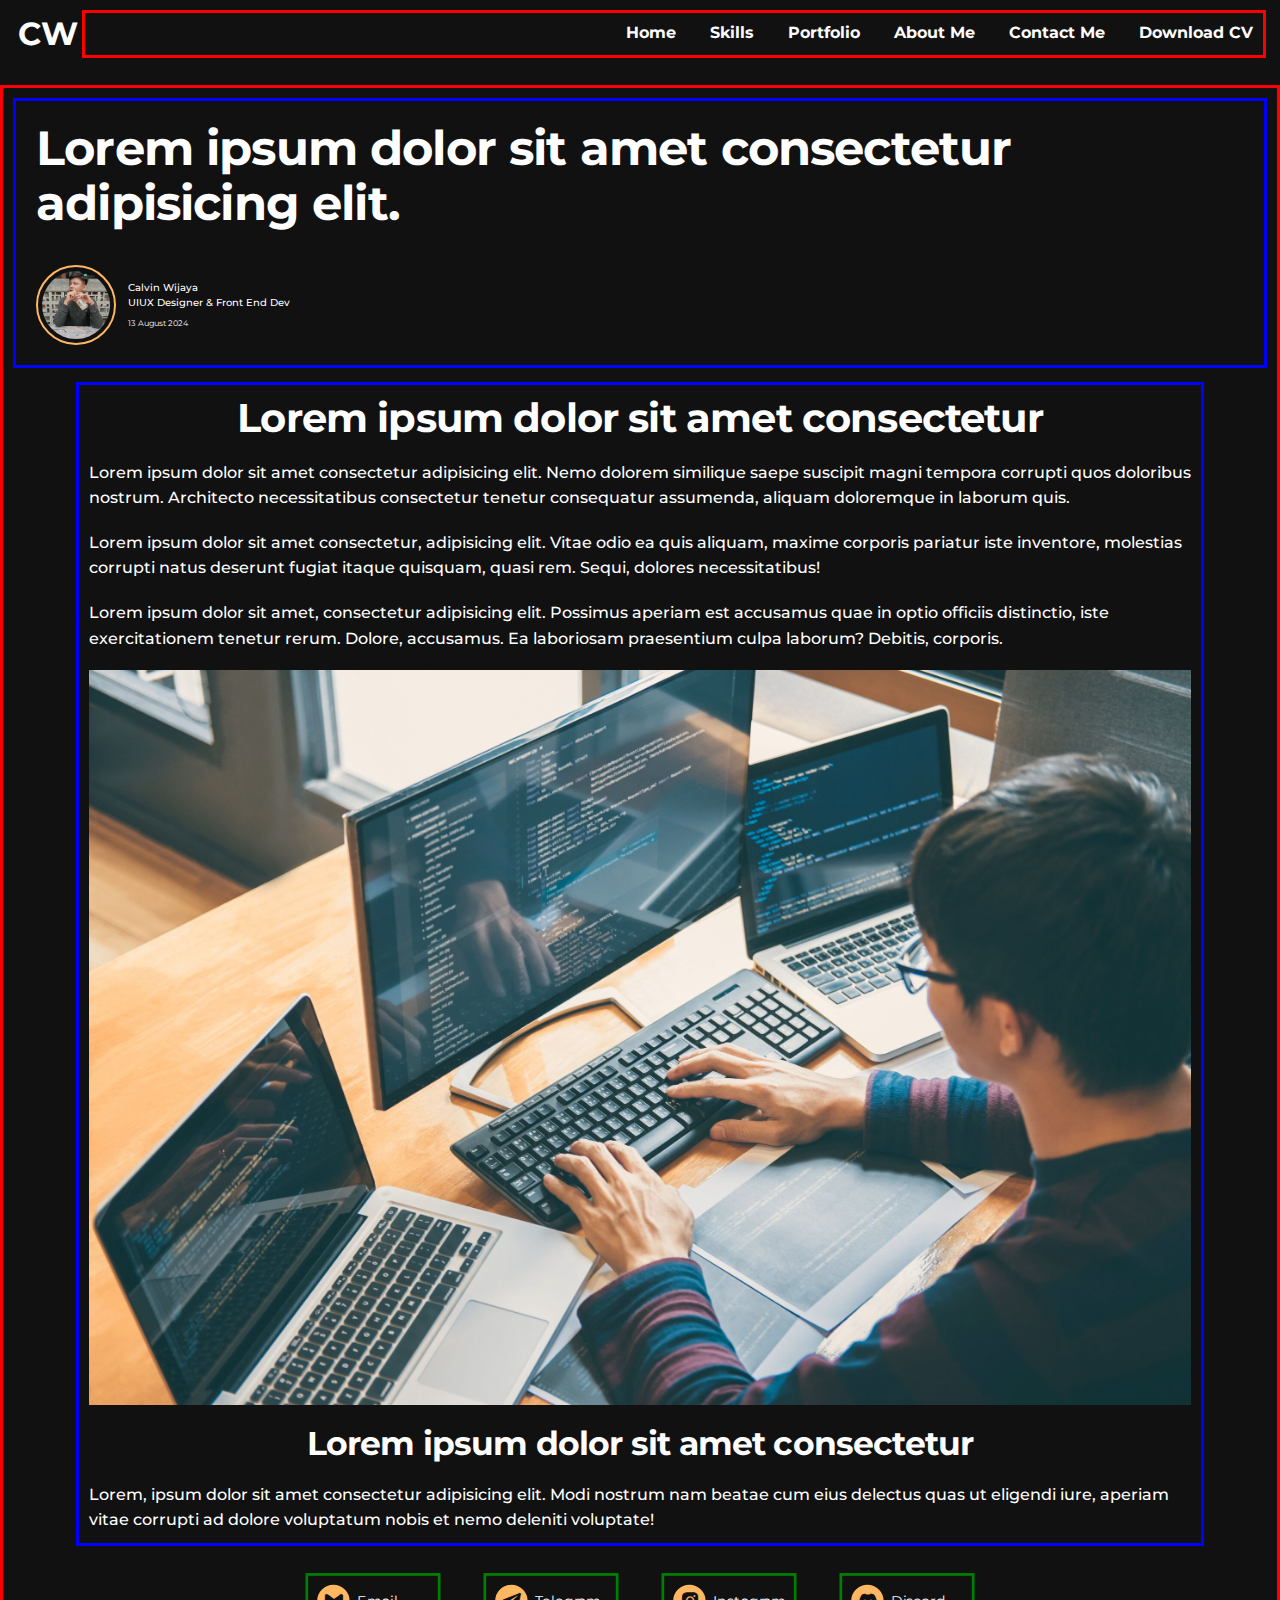
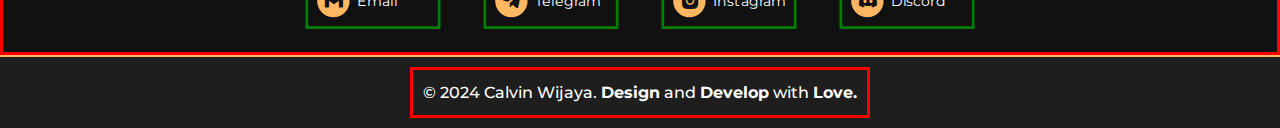
==== commit f9599206: "Update projects.html" ====
--- a/projects.html
+++ b/projects.html
@@ -8,7 +8,7 @@
     <link href='https://unpkg.com/boxicons@2.1.4/css/boxicons.min.css' rel='stylesheet'>
     <link href="https://fonts.googleapis.com/css2?family=Montserrat:ital,wght@0,100..900;1,100..900&display=swap"
         rel="stylesheet">
-    <link rel="stylesheet" href="style.css">
+    <link rel="stylesheet" href="styles.css">
     <link rel="stylesheet" href="media.css">
 </head>
 
--- a/styles.css
+++ b/styles.css
@@ -0,0 +1,861 @@
+:root {
+    --primary-color: #FFB762;   /* button color */
+    --text-color: #FEFEFE;      /* text color */
+    --bg-color-1: #111111;       /* background 1 */
+    --bg-color-2: #1E1E1E;       /* background 2 */
+  }
+
+* {
+    margin: 0;
+    padding: 0;
+    box-sizing: border-box;
+    text-decoration: none;
+    list-style: none;
+  }
+
+html, body {
+    scroll-behavior: smooth;
+    overflow-x: hidden;
+    overflow-y: auto;
+    font-family: 'Montserrat', sans-serif;
+    background: var(--bg-color-1);
+    color: var(--text-color);
+}
+
+/* =======FONT STYLE======= */
+h1 {
+    font-size: 2.986rem;
+    font-weight: 700;
+    line-height: 1.15;
+    letter-spacing: -0.022cm;
+}
+
+h2 {
+    font-size: 2.488rem;
+    font-weight: 700;
+    line-height: 1.15;
+    letter-spacing: -0.022cm;
+}
+
+h3 {
+    font-size: 2.074rem;
+    font-weight: 700;
+    line-height: 1.15;
+    letter-spacing: -0.022cm;
+}
+
+p {
+    font-size: 1rem;
+    line-height: 1.6;
+    font-weight: 500;
+}
+
+/* ======= NAVIGATION SECTION ======= */
+header {
+    /* border: 3px solid red; */
+    background: var(--bg-color-1);
+    padding: 4px;
+    width: 100%;
+    display: flex;
+    align-items: center;
+    justify-content: space-between;
+    position: fixed;
+    z-index: 10;
+}
+
+.my-logo {
+    /* border: 3px solid red; */
+    padding: 4px;
+    margin-left: 10px;
+}
+
+.my-logo p {
+    font-size: 1.8rem;
+    font-weight: bold;
+}
+
+.burger-menu {
+    display: block;
+    /* border: 3px solid red; */
+    z-index: 100;
+    padding: 4px;
+    margin-right: 10px;
+}
+
+.burger-menu span {
+    display: block;
+    margin: 5px auto;
+    width: 24px;
+    height: 2px;
+    background: var(--text-color);
+    transition: all 0.3s ease-in-out;
+}
+
+.burger-menu.active span:nth-child(1) {
+    transform: translateY(8px) rotate(45deg);
+}
+
+.burger-menu.active span:nth-child(2) {
+    opacity: 0;
+}
+
+.burger-menu.active span:nth-child(3) {
+    transform: translateY(-6px) rotate(-45deg);
+}
+
+nav {
+    /* border: 3px solid red; */
+    background: var(--bg-color-1);
+    position: absolute;
+    top: 60px;
+    left: 0;
+    width: 100%;
+    padding: 10px;
+    overflow: hidden;
+    z-index: 10;
+}
+
+nav ul.active {
+    /* border: 3px solid blue; */
+    padding: 10px;
+    display: flex;
+    flex-direction: column;
+    gap: 4px;
+    animation: fadeIn 1s;
+}
+
+@keyframes fadeIn {
+    from {
+      opacity: 0;
+      transform: translateY(-20);
+    }
+    to {
+      opacity: 1;
+      transform: translateY(0);
+    }
+  }
+
+nav ul {
+    display: none;
+}
+
+nav ul li {
+    border-bottom: 1.5px solid var(--primary-color);
+    padding: 10px;
+}
+
+nav ul li a {
+    /* border: 3px solid red; */
+    display: flex;
+    padding: 4px;
+    align-items: center;
+    justify-content: center;
+    color: var(--text-color);
+    font-weight: bold;
+}
+
+/* ======= MAIN SECTION ======= */
+main {
+    border: 3px solid blue;
+    min-height: 100vh;
+    padding: 10px;
+    margin-top: 80px;
+    display: flex;
+    flex-direction: column;
+    justify-content: center;
+    align-items: center;
+}
+
+main .bx {
+    position: fixed;
+    bottom: 20px;
+    right: 20px;
+    font-size: 2.5rem;
+    transition: ease-out 0.1s;
+    opacity: 0;
+    pointer-events: none;
+    z-index: 99;
+    cursor: pointer;
+}
+
+main .bx {
+    opacity: 1;
+    pointer-events: auto;
+}
+
+main .bx:hover {
+    transform: scale(1.2);
+    transition: all 0.3 ease-in-out;
+}
+
+main .bx:active {
+    transform: scale(0.95);
+    transition: all 0.3 ease-in-out;
+}
+
+.main-content {
+    border: 3px solid green;
+    padding: 10px;
+    width: 90%;
+    margin: 0 auto;
+    display: flex;
+    flex-direction: column-reverse;
+    align-items: center;
+    justify-content: center;
+    gap: 14px;
+}
+
+.main-intro {
+    border: 3px solid red;
+    padding: 10px;
+    display: flex;
+    flex-direction: column;
+    gap: 14px;
+}
+
+.main-intro h2 {
+    text-align: center;
+    text-shadow: 6px 1px 13px rgba(255, 184, 43, 0.397);
+}
+
+.main-intro h3 {
+    text-align: center;
+}
+
+button {
+    border: 2px solid var(--primary-color);
+    background: transparent;
+    color: var(--primary-color);
+    padding: 10px;
+    cursor: pointer;
+    font-weight: bold;
+    width: 120px;
+    margin: 0 auto;
+    box-shadow: inset 0 0 0 0 transparent;
+    transition: ease-in-out 0.4s;
+}
+
+button:hover {
+    color: var(--bg-color-1);
+    box-shadow: inset 143px 0 0 0 var(--primary-color);
+}
+
+button:active {
+    background: var(--primary-color);
+    color: var(--bg-color-1);
+    transform: scale(0.95);
+    transition: all 0.1s ease-in;
+}
+
+.main-img {
+    border: 3px solid red;
+    padding: 10px;
+}
+
+.main-img img {
+    width: 200px;
+    border: 2px solid var(--primary-color);
+    border-radius: 50%;
+    padding: 10px;
+    box-shadow: -1px 3px 19px -3px rgba(255,199,0,0.55);
+}
+
+/* ======= SKILLS SECTION ======= */
+
+#skills {
+    border: 3px solid blue;
+    background: var(--bg-color-2);
+    min-height: 100vh;
+    padding: 10px;
+    display: flex;
+    flex-direction: column;
+}
+
+.skl-wrapper {
+    border: 3px solid green;
+    padding: 10px;
+    width: 90%;
+    margin: 0 auto;
+    display: flex;
+    flex-direction: column;
+    align-items: center;
+    gap: 14px;
+}
+
+.skl-title {
+    border: 3px solid red;
+    color: var(--primary-color);
+    padding: 10px;
+    margin: 0 auto;
+}
+
+.skl-intro {
+    border: 3px solid red;
+    padding: 10px;
+    display: flex;
+    flex-direction: column;
+}
+
+.skl-intro h3 {
+    text-align: center;
+}
+
+.skl-content {
+    border: 3px solid orange;
+    padding: 10px;
+    display: flex;
+    flex-direction: column;
+    gap: 14px;
+}
+
+.technical-skill {
+    /* border: 3px solid red; */
+    padding: 10px;
+    text-align: center;
+    color: var(--primary-color);
+    font-weight: bold;
+}
+
+/* Skill Card */
+
+.skl-card-wrapper {
+    /* border: 3px solid blue; */
+    padding: 10px;
+    display: flex;
+    flex-wrap: wrap;
+    justify-content: center;
+    flex-wrap: wrap;
+    gap: 14px;
+}
+
+.skl-card {
+    border: 1.5px solid rgba(255, 217, 79, 0.485);
+    border-radius: 2px;
+    background: rgba( 0, 0, 0, 0.1 );
+    box-shadow: 0 8px 32px 0 rgba(242, 181, 14, 0.164);
+    backdrop-filter: blur( 4.5px );
+    -webkit-backdrop-filter: blur( 4.5px );
+    transform: scale(0.94);
+    border-radius: 10px;
+    padding: 10px;
+    width: 200px;
+    height: 325px;
+    display: flex;
+    flex-direction: column;
+    justify-content: center;
+    gap: 8px;
+    transform: scale(0.94);
+}
+
+.skl-card:hover {
+    transform: scale(0.98);
+    transition: all 0.3s ease-in-out;
+}
+
+.skl-card p {
+    font-size: 0.8rem;
+}
+
+.skl-card h5 {
+    /* border: 3px solid blue; */
+    color: var(--primary-color);
+    padding: 10px;
+    text-align: center;
+}
+
+.skl-card .bx {
+    /* border: 3px solid red; */
+    width: fit-content;
+    padding: 10px;
+    font-size: 2.5rem;
+    margin: 10px auto;
+}
+
+.container {
+    background: rgba(255,255,255,0.1);
+    justify-content: flex-start;
+    border-radius: 100px;
+    align-items: center;
+    position: relative;
+    padding: 0 2px;
+    display: flex;
+    width: 100%;
+    height: 18px;
+}
+
+.skill {
+    animation: load 3s normal forwards;
+    border-radius: 100px;
+    background: var(--primary-color);
+    text-align: right;
+    padding: 1% 2%;
+    color: var(--bg-color-1);
+    font-size: 0.7rem;
+    font-weight: bold;
+    height: 15px;
+    width: 0;
+    box-shadow: -1px 3px 19px -3px rgba(255,199,0,0.55);
+}
+
+/* Hard Skills */
+.html {
+    width: 90%;
+}
+
+.CSS {
+    width: 70%;
+}
+
+.JavaScript {
+    width: 40%;
+}
+
+.ui {
+    width: 75%;
+}
+
+.ux {
+    width: 70%;
+}
+
+.search {
+    width: 80%;
+}
+
+.copy {
+    width: 70%;
+}
+
+.analys {
+    width: 80%;
+}
+
+.market {
+    width: 70%;
+}
+
+/* Soft Skills */
+.cm {
+    width: 90%;
+}
+
+.tw {
+    width: 80%;
+}
+
+.empt {
+    width: 75%;
+}
+
+.ps {
+    width: 80%;
+}
+
+.dm {
+    width: 75%;
+}
+
+.tm {
+    width: 85%;
+}
+
+.crea {
+    width: 85%;
+}
+
+.ct {
+    width: 80%;
+}
+
+.la {
+    width: 75%;
+}
+
+/* ======= SKILLS SECTION ======= */
+#portfolio {
+    border: 3px solid blue;
+    padding: 10px;
+    min-height: 100vh;
+    display: flex;
+    flex-direction: column;
+    justify-content: center;
+}
+
+.port-wrapper {
+    border: 3px solid green;
+    padding: 10px;
+    width: 90%;
+    margin: 0 auto;
+    display: flex;
+    flex-direction: column;
+    align-items: center;
+    justify-content: center;
+    gap: 14px;
+}
+
+.port-title {
+    border: 3px solid red;
+    padding: 10px;
+    text-align: center;
+    color: var(--primary-color);
+}
+
+.port-intro {
+    border: 3px solid red;
+    padding: 10px;
+}
+
+.port-intro h3 {
+    text-align: center;
+}
+
+.port-nav {
+    border: 3px solid red;
+    width: 100%;
+    padding: 10px;
+    display: flex;
+    justify-content: center;
+    gap: 14px;
+}
+
+.port-nav li {
+    border-bottom: 3px solid transparent;
+    padding: 10px;
+    transition: all 0.3s;
+    cursor: pointer;
+}
+
+.port-nav li:hover {
+    border-bottom: 3px solid var(--primary-color);
+    padding: 10px;
+}
+
+.port-nav li:active {
+    border-bottom: 3px solid var(--primary-color);
+    padding: 10px;
+    transform: scale(0.95);
+    color: rgb(218, 218, 218);
+}
+
+.port-nav li a {
+    color: var(--text-color);
+    font-weight: bold;
+}
+
+.port-project {
+    border: 3px solid blue;
+    padding: 10px;
+    display: flex;
+    flex-wrap: wrap;
+    align-items: center;
+    justify-content: center;
+}
+
+.project {
+    border: 1.5px solid rgba(255, 217, 79, 0.485);
+    border-radius: 10px;
+    background: rgba( 0, 0, 0, 0.1 );
+    box-shadow: 0 8px 32px 0 rgba(242, 181, 14, 0.164);
+    backdrop-filter: blur( 4.5px );
+    -webkit-backdrop-filter: blur( 4.5px );
+    width: auto;
+    height: auto;
+    padding: 10px;
+    display: flex;
+    flex-direction: column;
+    justify-content: center;
+    align-items: center;
+    font-weight: bold;
+    transition: all 0.3s ease-in-out;
+    overflow: hidden;
+    transform: scale(0.94);
+}
+
+.project:hover {
+    transform: scale(0.98);
+    transition: all 0.3 ease-out;
+}
+
+.project:active {
+    transform: scale(0.94);
+    transition: all 0.3 ease-out;
+}
+
+.project img {
+    width: 180px;
+    height: 150px;
+    padding: 4px;
+    margin: 0 auto;
+    object-fit: cover;
+    border-radius: 10px;
+}
+
+.project p {
+    color: var(--text-color);
+    font-weight: bold;
+    cursor: pointer;
+    text-align: center;
+    padding: 4px;
+}
+
+/* ======= ABOUT ME SECTION ======= */
+#about-me {
+    border: 3px solid blue;
+    background: var(--bg-color-2);
+    padding: 10px;
+    min-height: 100vh;
+    display: flex;
+    flex-direction: column;
+    justify-content: center;
+}
+
+.aboutme-wrapper {
+    border: 3px solid green;
+    padding: 10px;
+    width: 90%;
+    height: auto;
+    margin: 0 auto;
+    display: flex;
+    flex-direction: column;
+    gap: 14px;
+}
+
+.aboutme-title {
+    border: 3px solid red;
+    padding: 10px;
+    color: var(--primary-color);
+    text-align: center;
+}
+
+.aboutme-content {
+    border: 3px solid blue;
+    padding: 10px;
+    display: flex;
+    flex-direction: column;
+    justify-content: center;
+    align-items: center;
+    gap: 14px;
+}
+
+.about-img {
+    border: 3px solid red;
+    padding: 10px;
+}
+
+.about-img img {
+    width: 200px;
+    border: 2px solid var(--primary-color);
+    border-radius: 50%;
+    padding: 10px;
+    box-shadow: -1px 3px 19px -3px rgba(255,199,0,0.55);
+}
+
+.about-text {
+    border: 3px solid red;
+    padding: 10px;
+}
+
+.about-text h3 {
+    text-align: center;
+}
+/* ======= ABOUT ME SECTION ======= */
+#contact {
+    border: 3px solid blue;
+    padding: 10px;
+    min-height: 100vh;
+    display: flex;
+    flex-direction: column;
+    justify-content: center;
+}
+
+.contact-wrapper {
+    border: 3px solid green;
+    padding: 10px;
+    width: 90%;
+    margin: 0 auto;
+    display: flex;
+    flex-direction: column;
+    gap: 14px;
+}
+
+.contact-title {
+    border: 3px solid green;
+    padding: 10px;
+    margin: 0 auto;
+    color: var(--primary-color);
+}
+
+.contact-content {
+    border: 3px solid orange;
+    padding: 10px;
+    display: flex;
+    flex-direction: column;
+    justify-content: center;
+    align-items: center;
+    gap: 14px;
+}
+
+.contact-img {
+    border: 3px solid red;
+    padding: 10px;
+}
+
+.contact-img img {
+    width: 200px;
+    border: 2px solid var(--primary-color);
+    border-radius: 50%;
+    padding: 10px;
+    box-shadow: -1px 3px 19px -3px rgba(255,199,0,0.55);
+}
+
+.contact-intro {
+    border: 3px solid blue;
+    padding: 10px;
+}
+
+.contact-intro h3 {
+    text-align: center;
+}
+
+.contact-icn {
+    border: 3px solid red;
+    padding: 4px;
+    display: flex;
+    justify-content: center;
+    flex-wrap: wrap;
+    gap: 8px;
+}
+
+.icn-link {
+    border: 3px solid green;
+    width: 150px;
+    padding: 10px;
+    display: flex;
+    align-items: center;
+    gap: 8px;
+    transform: scale(0.9);
+    transition: all 0.3s ease-out;
+}
+
+.icn-link:hover {
+    transform: scale(1);
+    transition: all 0.3s ease-out;
+}
+
+.icn-link:active {
+    transform: scale(0.9);
+    transition: all 0.3s ease-out;
+}
+
+.icn-link .bx {
+    border: 2px solid var(--primary-color);
+    background: var(--primary-color);
+    padding: 4px;
+    color: var(--bg-color-1);
+    font-size: 1.5rem;
+    border-radius: 50%;
+}
+
+.icn-link a {
+    color: var(--text-color);
+}
+/* ======= FOOTER SECTION ======= */
+footer {
+    padding: 10px;
+    background: var(--bg-color-2);
+    border-top: 2px solid var(--primary-color);
+    display: flex;
+    justify-content: center;
+    align-items: center;
+}
+
+.footer-content {
+    border: 3px solid red;
+    padding: 10px;
+    text-align: center;
+}
+
+/* ================ */
+/* ============ Project Section ============ */
+article {
+    border: 3px solid red;
+    padding: 10px;
+    margin-top: 85px;
+    color: var(--text-color);
+    display: flex;
+    flex-direction: column;
+    gap: 14px;
+}
+
+.header {
+    border: 3px solid blue;
+    padding: 10px;
+    display: flex;
+    width: 100%;
+    flex-direction: column;
+    gap: 14px;
+    margin: 0 auto;
+}
+
+.header h1 {
+    /* border: 3px solid red; */
+    padding: 10px;
+}
+
+.profile {
+    /* border: 3px solid orange; */
+    padding: 10px;
+    display: flex;
+    gap: 8px;
+    align-items: center;
+}
+
+.profile img {
+    width: 80px;
+    height: 80px;
+    border-radius: 50%;
+    border: 2px solid var(--primary-color);
+    padding: 4px;
+}
+
+.profile-intro {
+    /* border: 3px solid red; */
+    padding: 4px;
+}
+
+.profile-intro p {
+    font-size: 0.6rem;
+}
+
+.profile-intro time {
+    font-size: 0.5rem;
+}
+
+/* Container */
+
+.article-container {
+    border: 3px solid blue;
+    padding: 10px;
+    margin: 0 auto;
+    width: 90%;
+    height: auto;
+    display: flex;
+    flex-direction: column;
+    align-items: center;
+    justify-content: center;
+}
+
+.article-container img {
+    max-width: 100%;
+    object-fit: cover;
+}
+
+.contact-sct {
+    /* border: 3px solid red; */
+    padding: 10px;
+    display: flex;
+    flex-wrap: wrap;
+    align-items: center;
+    justify-content: center;
+    gap: 28px;
+}
--- a/media.css
+++ b/media.css
@@ -1,450 +1,282 @@
-/* ------Laptop Size------ */
-@media (max-width: 1024px) {
-    h1 {
+/* Mobile Size Medium */
+@media (min-width: 375px) {
+    .main-img img {
+        width: 250px;
+    }
+
+    .skl-card {
+        width: 250px;
+        height: auto;
+    }
+
+    .project {
+        width: 250px;
+        height: 250px;
+    }
+
+    .project img {
+        width: 200px;
+        height: 180px;
+    }
+
+    .about-img img {
+        width: 250px;
+    }
+
+    .contact-img img {
+        width: 250px;
+    }
+
+    .icn-link {
+        flex-direction: column;
+        width: 100px;
+    }
+}
+/* Mobile Size Large */
+@media (min-width: 425px) {
+    .main-img img {
+        width: 300px;
+    }
+
+    .skl-card {
+        width: 250px;
+        height: auto;
+    }
+
+    .project {
+        width: 300px;
+        height: 300px;
+    }
+
+    .project img {
+        width: 280px;
+        height: 240px;
+    }
+
+    .about-img img {
+        width: 300px;
+    }
+
+    .contact-img img {
+        width: 300px;
+    }
+
+    .icn-link {
+        flex-direction: column;
+        width: 120px;
+    }
+}
+
+/* Larger Mobile Device */
+@media (min-width: 600px) {
+    .icn-link {
+        flex-direction: column;
+        width: 150px;
+    }
+
+    .skl-card {
+        width: 200px;
+        height: auto;
+    }
+}
+
+
+/* Tablet Size */
+@media (min-width: 768px) {
+    .main-img img {
+        width: 400px;
+    }
+
+    .skl-card {
+        width: 250px;
+        height: auto;
+        gap: 12px;
+        padding: 14px;
+    }
+
+    .container {
+        height: 20px;
+    }
+
+    .skill {
+        height: 18px;
+    }
+
+    .project {
+        width: 300px;
+        height: 300px;
+    }
+
+    .project img {
+        width: 280px;
+        height: 240px;
+    }
+
+    .about-img img {
+        width: 400px;
+    }
+
+    .contact-img img {
+        width: 400px;
+    }
+
+    .contact-icn {
+        justify-content: center;
+        gap: 4px;
+    }
+
+    .icn-link {
+        flex-direction: row;
+        width: 141px;
+    }
+}
+
+/* Laptop Size */
+@media (min-width: 1024px) {
+    /* Header Nav */
+    .burger-menu {
+        display: none;
+    }
+
+    header {
+        /* border: 3px solid red; */
+        position: fixed;
+    }
+
+    nav {
+        /* border: 3px solid green; */
+        position: relative;
+        top: 0;
+        z-index: 0;
+        display: flex;
+        flex-direction: column;
+        padding: 0;
+    }
+
+    nav ul {
+        border: 3px solid red;
+        display: flex;
+        justify-content: right;
+        gap: 14px;
+        margin-right: 10px;
+    }
+
+    nav ul li {
+        display: flex;
+        border-bottom: none;
+        padding: 0;
+    }
+
+    nav ul li a {
+        /* border: 3px solid red; */
+        border-bottom: 3px solid transparent;
+        padding: 10px;
+        cursor: pointer;
+    }
+
+    nav ul li a:hover {
+        border-bottom: 3px solid var(--primary-color);
+        padding: 10px;
+        transition: all 0.3s ease-in-out;
+    }
+
+    nav ul li a:active {
+        color: rgb(219, 219, 219);
+        transform: scale(0.95);
+    }
+
+    .my-logo p {
         font-size: 2rem;
-        line-height: 1.6;
-    }
+    }
+/* Main Content */
+    main {
+        margin-top: 0;
+        min-height: 90vh;
+    }
+
+    .main-content {
+        flex-direction: row;
+    }
+
+    .main-intro h2 {
+        text-align: left;
+    }
+
+    .main-intro h3 {
+        text-align: left;
+    }
+
+    button {
+        margin: auto 0;
+    }
+
+    #skills {
+        min-height: 90vh;
+    }
+
+    #portfolio {
+        min-height: 90vh;
+    }
+
+    #about-me {
+        min-height: 90vh;
+    }
+
+    #contact {
+        min-height: 90vh;
+    }
+
+    .main-img img {
+        width: 350px;
+    }
+
+    .skl-card {
+        width: 250px;
+        height: auto;
+        gap: 12px;
+        padding: 14px;
+    }
+
+    .project img {
+        width: 280px;
+        height: 240px;
+    }
+
+    .aboutme-content {
+        flex-direction: row;
+    }
+
+    .about-img img {
+        width: 350px;
+    }
+
+    .contact-content {
+        flex-direction: row;
+    }
+
+    .contact-img img {
+        width: 350px;
+    }
+
+    .icn-link {
+        flex-direction: row;
+        width: 150px;
+    }
+}
+
+@media (min-width: 1200px) {
+    .skl-card {
+        width: 300px;
+        height: auto;
+        gap: 12px;
+        padding: 14px;
+    }
+
+    .skl-card .bx {
+        font-size: 3.5rem;
+    }
+}
+
+@media (min-width: 1920px) {
     
-    h2 {
-        font-size: 1.8rem;
-        line-height: 1.6;
-    }
-    
-    h3 {
-        font-size: 1.5rem;
-        line-height: 1.6;
-    }
-    
-    p {
-        font-size: 0.8rem;
-        line-height: 1.6;
-    }
-
-    .main-img img {
-        width: 285px;
-        height: 285px;
-    }
-
-    .skills-card {
-        width: 290px;
-    }
-
-    .aboutme-intro img {
-        width: 285px;
-        height: 285px;
-    }
-
-    .contact-img img {
-        width: 285px;
-        height: 285px;
-    }
-
-    .icn-link {
-        flex-direction: column;
-    }
-
-}
-
-/* ------Tablet Size------ */
-@media (max-width: 992px) {
-    .main-intro {
-        width: 100%;
-        /* margin: 0 auto; */
-    }
-    
-    .main-intro button {
-        margin: 0 auto;
-    }
-    
-    .aboutme-text {
-        width: 100%;
-    }
-    
-    .contact-text {
-        width: 100%;
-       }
-    
-    .contact-text h3 {
-        margin: 0 auto;
-    }
-    
-    .sc-icn {
-        margin: 0 auto;
-    }
-    
-    .main-img img {
-        width: 250px;
-        height: 250px;
-    }
-    
-    .aboutme-intro img {
-        width: 250px;
-        height: 250px;
-    }
-    
-    .contact-img img {
-        width: 250px;
-        height: 250px;
-    }
-
-}
-
-@media (max-width: 768px) {
-   nav {
-    padding: 10px;
-    position: absolute;
-    right: 0;
-    top: 65px;
-    width: 100%;
-    background: var(--bg-color-1);
-    z-index: 10;
-    overflow: hidden;
-   }
-
-   nav ul {
-    display: none;
-   }
-
-   nav ul.active {
-    display: flex;
-    flex-direction: column;
-    padding: 10px;
-    animation: fadeIn 1s;
-   }
-
-   @keyframes fadeIn {
-    from {
-      opacity: 0;
-      transform: translateY(-20);
-    }
-    to {
-      opacity: 1;
-      transform: translateY(0);
-    }
-  }
-
-   nav ul li {
-    border-bottom: 1.5px solid var(--primary-color);
-    padding: 10px;
-    border-radius: 1px;
-    display: flex;
-    align-items: center;
-    justify-content: center;
-   }
-
-   nav ul li a {
-    border: none;
-   }
-
-   .burger-menu {
-    display: block;
-   }
-
-   nav ul li:first-child a {
-    border-bottom: none;
-   }
-
-   nav ul li a:active {
-    border-bottom: none;
-    padding-bottom: none;
-   }
-
-   nav ul li a:hover {
-    border-bottom: none;
-    padding-bottom: none;
-   }
-
-   .main-intro {
-    width: 100%;
-   }
-
-   .aboutme-intro {
-    gap: 28px;
-   }
-
-   .contact-content {
-    gap: 28px;
-   }
-
-   .main-intro button {
-    margin: 0 auto;
-   }
-
-   .aboutme-text {
-    width: 100%;
-   }
-
-   .contact-text {
-    width: 100%;
-   }
-
-   .contact-text h3 {
-    margin: 0 auto;
-   }
-
-   .sc-icn {
-    margin: 0 auto;
-   }
-
-   .main-img img {
-    width: 225px;
-    height: 225px;
-    }
-
-    .aboutme-intro img {
-    width: 225px;
-    height: 225px;
-    }
-
-    .contact-img img {
-    width: 225px;
-    height: 225px;
-    }
-
-}
-
-/* ------Mobile Size------ */
-
-@media (max-width: 425px) {
-    h1 {
-        font-size: 1.6rem;
-        line-height: 1.6;
-    }
-    
-    h2 {
-        font-size: 1.4rem;
-        line-height: 1.6;
-    }
-    
-    h3 {
-        font-size: 1.2rem;
-        line-height: 1.6;
-    }
-    
-    p {
-        font-size: 0.8rem;
-        line-height: 1.6;
-    }
-
-    main .bx {
-        font-size: 1.8rem;
-        right: 10px;
-    }
-
-    .main-wrapper {
-        width: 100%;
-    }
-
-    .main-intro h2 {
-        text-align: center;
-    }
-
-    .main-intro h3 {
-        text-align: center;
-    }
-
-    .main-img img {
-        width: 200px;
-        height: 200px;
-    }
-    
-    .aboutme-intro {
-        gap: 24px;
-    }
-    
-    .contact-content {
-        gap: 24px;
-    }
-
-    .aboutme-intro img {
-        width: 200px;
-        height: 200px;
-    }
-
-    .contact-img img {
-        width: 200px;
-        height: 200px;
-    }
-
-    .skills-wrapper {
-        width: 100%;
-    }
-
-    .skills-card {
-        width: 250px;
-    }
-
-    .skills-card .bx {
-        font-size: 2rem;
-    }
-
-    .container {
-        height: 18px;
-    }
-
-    .skill {
-        height: 13px;
-        padding: 0.5% 1% 0.5% 1%;
-    }
-
-    .portfolio-content {
-        width: 100%;
-    }
-
-    .portfolio-intro-text h3 {
-        margin: 0 auto;
-    }
-
-    .aboutme-content {
-        width: 100%;
-    }
-
-    .contact-wrapper {
-        width: 100%;
-    }
-
-    .contact-text h3 {
-        text-align: center;
-    }
-
-    .sc-icn {
-        justify-content: center;
-    }
-
-    .bx {
-        padding: 2px;
-        font-size: 1.2rem;
-    }
-
-    .icn-link a {
-        font-size: 0.6rem;
-    }
-
-    .icn-link {
-        display: flex;
-        flex-direction: column;
-    }
-
-    .footer-content, p {
-        font-size: 0.6rem;
-    }
-
-}
-
-@media (max-width: 375px) {
-    .portfolio-intro-text h3 {
-        text-align: center;
-    }
-
-    .bx {
-        font-size: 1rem;
-    }
-
-    .icn-link a {
-        font-size: 0.5rem;
-    }
-
-    .main-img img {
-        width: 170px;
-        height: 170px;
-    }
-
-    .aboutme-intro img {
-        width: 170px;
-        height: 170px;
-    }
-
-    .contact-img img {
-        width: 170px;
-        height: 170px;
-    }
-    
-       .aboutme-intro {
-        gap: 20px;
-    }
-    
-       .contact-content {
-        gap: 20px;
-    }
-}
-
-@media (max-width: 325px) {
-    main .bx {
-        font-size: 1.3rem;
-        right: 5px;
-    }
-
-    .sc-icn {
-        display: flex;
-        flex-wrap: nowrap;
-    }
-
-    .bx {
-        font-size: 0.8rem;
-    }
-
-    .icn-link a {
-        font-size: 0.3rem;
-    }
-    
-       .aboutme-intro {
-        gap: 16px;
-    }
-    
-       .contact-content {
-        gap: 16px;
-    }
-}
-
-/* ============ Project Section ============ */
-@media (max-width: 425px) {
-    .header {
-        width: 100%;
-    }
-
-    .profile {
-        justify-content: center;
-    }
-
-    .article-container {
-        width: 100%;
-    }
-
-    .profile img {
-        width: 75px;
-        height: 75px;
-    }
-
-    .contact-sct {
-        gap: 20px;
-    }   
-}
-
-@media (max-width: 325px) {
-    .profile-intro p {
-        font-size: 0.4rem;
-    }
-
-    .profile-intro time {
-        font-size: 0.4rem;
-    }
-
-    .profile img {
-        width: 65px;
-        height: 65px;
-    }
-
-    .contact-sct {
-        /* border: 3px solid green; */
-        gap: 12px;
-        display: flex;
-        flex-wrap: nowrap;
-    }
-    
-}
-
-@media (max-width: 375px) {
-    .contact-sct {
-        gap: 16px;
-    }
-}
+}
